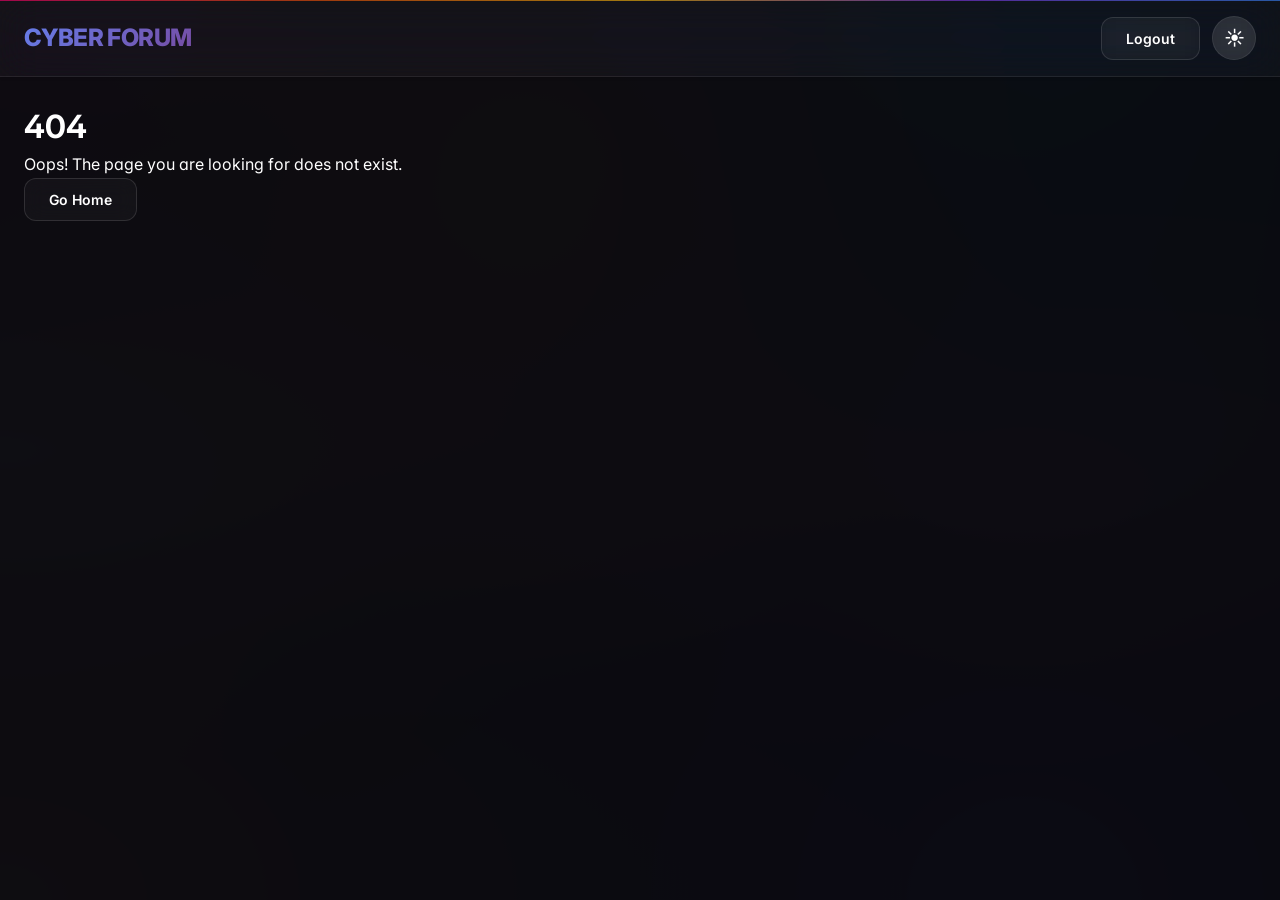
==== static/index2.html @ 012f350a "fix msg and typing update for same user on different connections" ====
<!DOCTYPE html>
<html>

<head>
  <meta charset="UTF-8" />
  <title>Forum</title>
  <link rel="stylesheet" href="/static/styles.css" />
</head>

<body>
  <div id="notification-popup">
    <div id="notification-content">
      <strong id="notification-title"></strong>
      <p id="notification-message"></p>
    </div>
    <button id="notification-close">&times;</button>
  </div>

  <div id="chat-popup">
    <div id="chat-popup-header">
      <h4 id="chat-popup-title">Select a user to chat</h4>
      <button id="chat-popup-close">&times;</button>
    </div>
    <div id="chat-history"></div>
    <div id="chat-input-container">
      <input type="text" id="chat-input" placeholder="Type your message..." />
    </div>
  </div>

  <div id="post-modal" class="modal-overlay hidden">
    <div class="modal-content">
      <button id="modal-close-btn" class="modal-close-btn">&times;</button>
      <div class="post-item-full">
        <div class="post-header">
          <span id="modal-post-author" class="nickname"></span>
          <span id="modal-post-timestamp" class="timestamp"></span>
        </div>
        <h2 id="modal-post-title"></h2>
        <div id="modal-post-content" class="post-content-full"></div>
      </div>
      <div class="comments-section">
        <h4>Comments</h4>
        <div id="modal-comments-list"></div>
        <div class="comment-input-box">
          <textarea id="comment-text" placeholder="Write a comment..."></textarea>
          <button id="submit-comment">Comment</button>
        </div>
      </div>
    </div>
  </div>

  <header id="main-header">
    <div class="logo">
      <h4>CYBER FORUM</h4>
    </div>
    <nav class="main-nav">
      <button id="logout-btn">Logout</button>
      <button id="toggle-theme-btn" aria-label="Toggle theme">
        <span id="sun-icon">☀️</span>
        <span id="moon-icon">🌙</span>
      </button>
    </nav>
  </header>

  <main class="container">
    <div id="login-section" style="display: none;">
      <h2>Login</h2>
      <form id="login-form">
        <input type="text" placeholder="Email or Nickname" id="login-identifier" required />
        <input type="password" placeholder="Password" id="login-password" required />
        <button type="submit">Login</button>
      </form>
      <p>Don't have an account? <button id="show-register">Register</button></p>
    </div>
    <div id="register-section" style="display: none;">
      <h2>Register</h2>
      <form id="register-form">
        <input type="text" placeholder="Nickname" id="reg-nickname" required />
        <input type="email" placeholder="Email" id="reg-email" required />
        <input type="password" placeholder="Password" id="reg-password" required />
        <input type="number" placeholder="Age" id="reg-age" required />
        <select id="reg-gender">
          <option value="">Gender</option>
          <option>Male</option>
          <option>Female</option>
          <option>Other</option>
        </select>
        <input type="text" placeholder="First Name" id="reg-first" />
        <input type="text" placeholder="Last Name" id="reg-last" />
        <button type="submit">Register</button>
      </form>
      <p>Already have an account? <button id="show-login">Back to Login</button></p>
    </div>
    <!-- index2.html -->
    <!-- <div id="error-container" class="hidden">
      <div class="error-box">
        <h1 id="error-code"></h1>
        <h2 id="error-title"></h2>
        <p id="error-message"></p>
        <button onclick="hideError()" class="btn">Close</button>
      </div>
    </div> -->

    <div id="forum-view">
      <div class="main-column-header">
        <h2>Welcome to 01Forum!</h2>
      </div>

      <div id="chat-section">

        <div id="category-filter">
          <h4>CATEGORIES</h4>
        </div>
        <div id="main-column">
          <div id="post-container">
            <h4>POSTS</h4>
            <button id="create-post-btn">+ Create Post</button>
            <div id="post-form" style="display: none;">
              <input type="text" id="post-title" placeholder="Title" />
              <textarea id="post-content" placeholder="Write your post..." rows="4"></textarea>
              + <div id="post-categories-container">
                + <label>Select Categories:</label>
                + <select id="post-categories-select" multiple></select>
                + </div>
              <button id="submit-post">Post</button>
            </div>
            <div id="post-feed"></div>
            <button id="load-more-btn" onclick="loadPostFeed()">Load More</button>
          </div>
        </div>

        <div id="user-column">
          <h4>ALL USERS</h4>
          <ul id="all-users">
          </ul>
        </div>
      </div>
    </div>
  </main>

  <script src="/static/app.js"></script>
</body>

</html>
---- static/styles.css ----
/* Ultra-Modern Forum Styles - Next Generation Design */
@import url('https://fonts.googleapis.com/css2?family=Inter:wght@300;400;500;600;700;800;900&display=swap');

:root {
  /* Advanced Color System */
  --primary-50: #eff6ff;
  --primary-100: #dbeafe;
  --primary-200: #bfdbfe;
  --primary-300: #93c5fd;
  --primary-400: #60a5fa;
  --primary-500: #3b82f6;
  --primary-600: #2563eb;
  --primary-700: #1d4ed8;
  --primary-800: #1e40af;
  --primary-900: #1e3a8a;

  --accent-50: #f0fdf4;
  --accent-100: #dcfce7;
  --accent-200: #bbf7d0;
  --accent-300: #86efac;
  --accent-400: #4ade80;
  --accent-500: #22c55e;
  --accent-600: #16a34a;
  --accent-700: #15803d;
  --accent-800: #166534;
  --accent-900: #14532d;

  --secondary-50: #faf5ff;
  --secondary-100: #f3e8ff;
  --secondary-200: #e9d5ff;
  --secondary-300: #d8b4fe;
  --secondary-400: #c084fc;
  --secondary-500: #a855f7;
  --secondary-600: #9333ea;
  --secondary-700: #7c3aed;
  --secondary-800: #6b21a8;
  --secondary-900: #581c87;

  /* Dynamic Theme Colors */
  --bg-primary: #0a0a0f;
  --bg-secondary: #0f0f1a;
  --bg-tertiary: #1a1a2e;
  --bg-quaternary: #16213e;
  --bg-glass: rgba(255, 255, 255, 0.03);
  --bg-glass-hover: rgba(255, 255, 255, 0.08);
  --bg-glass-strong: rgba(255, 255, 255, 0.1);

  --text-primary: #ffffff;
  --text-secondary: #e2e8f0;
  --text-tertiary: #cbd5e1;
  --text-muted: #64748b;
  --text-disabled: #475569;

  --border-primary: rgba(255, 255, 255, 0.08);
  --border-secondary: rgba(255, 255, 255, 0.12);
  --border-accent: rgba(59, 130, 246, 0.3);
  --border-success: rgba(34, 197, 94, 0.3);
  --border-warning: rgba(245, 158, 11, 0.3);
  --border-error: rgba(239, 68, 68, 0.3);

  /* Advanced Gradients */
  --gradient-primary: linear-gradient(135deg, #667eea 0%, #764ba2 100%);
  --gradient-secondary: linear-gradient(135deg, #f093fb 0%, #f5576c 100%);
  --gradient-accent: linear-gradient(135deg, #4facfe 0%, #00f2fe 100%);
  --gradient-rainbow: linear-gradient(90deg, #ff006e, #fb5607, #ffbe0b, #8338ec, #3a86ff);
  --gradient-mesh: radial-gradient(at 40% 20%, hsla(28, 100%, 74%, 1) 0px, transparent 50%),
    radial-gradient(at 80% 0%, hsla(189, 100%, 56%, 1) 0px, transparent 50%),
    radial-gradient(at 0% 50%, hsla(355, 100%, 93%, 1) 0px, transparent 50%),
    radial-gradient(at 80% 50%, hsla(340, 100%, 76%, 1) 0px, transparent 50%),
    radial-gradient(at 0% 100%, hsla(22, 100%, 77%, 1) 0px, transparent 50%),
    radial-gradient(at 80% 100%, hsla(242, 100%, 70%, 1) 0px, transparent 50%),
    radial-gradient(at 0% 0%, hsla(343, 100%, 76%, 1) 0px, transparent 50%);

  /* Shadows & Glows */
  --shadow-xs: 0 1px 2px 0 rgba(0, 0, 0, 0.05);
  --shadow-sm: 0 1px 3px 0 rgba(0, 0, 0, 0.1), 0 1px 2px 0 rgba(0, 0, 0, 0.06);
  --shadow-md: 0 4px 6px -1px rgba(0, 0, 0, 0.1), 0 2px 4px -1px rgba(0, 0, 0, 0.06);
  --shadow-lg: 0 10px 15px -3px rgba(0, 0, 0, 0.1), 0 4px 6px -2px rgba(0, 0, 0, 0.05);
  --shadow-xl: 0 20px 25px -5px rgba(0, 0, 0, 0.1), 0 10px 10px -5px rgba(0, 0, 0, 0.04);
  --shadow-2xl: 0 25px 50px -12px rgba(0, 0, 0, 0.25);
  --shadow-inner: inset 0 2px 4px 0 rgba(0, 0, 0, 0.06);
  --glow-primary: 0 0 20px rgba(59, 130, 246, 0.3);
  --glow-secondary: 0 0 20px rgba(168, 85, 247, 0.3);
  --glow-accent: 0 0 20px rgba(34, 197, 94, 0.3);

  /* Advanced Spacing System */
  --space-px: 1px;
  --space-0: 0px;
  --space-0-5: 0.125rem;
  --space-1: 0.25rem;
  --space-1-5: 0.375rem;
  --space-2: 0.5rem;
  --space-2-5: 0.625rem;
  --space-3: 0.75rem;
  --space-3-5: 0.875rem;
  --space-4: 1rem;
  --space-5: 1.25rem;
  --space-6: 1.5rem;
  --space-7: 1.75rem;
  --space-8: 2rem;
  --space-9: 2.25rem;
  --space-10: 2.5rem;
  --space-11: 2.75rem;
  --space-12: 3rem;
  --space-14: 3.5rem;
  --space-16: 4rem;
  --space-20: 5rem;
  --space-24: 6rem;
  --space-28: 7rem;
  --space-32: 8rem;

  /* Typography Scale */
  --text-xs: 0.75rem;
  --text-sm: 0.875rem;
  --text-base: 1rem;
  --text-lg: 1.125rem;
  --text-xl: 1.25rem;
  --text-2xl: 1.5rem;
  --text-3xl: 1.875rem;
  --text-4xl: 2.25rem;
  --text-5xl: 3rem;
  --text-6xl: 3.75rem;
  --text-7xl: 4.5rem;
  --text-8xl: 6rem;
  --text-9xl: 8rem;

  /* Border Radius */
  --radius-none: 0px;
  --radius-sm: 0.125rem;
  --radius-base: 0.25rem;
  --radius-md: 0.375rem;
  --radius-lg: 0.5rem;
  --radius-xl: 0.75rem;
  --radius-2xl: 1rem;
  --radius-3xl: 1.5rem;
  --radius-full: 9999px;

  /* Animation Easings */
  --ease-linear: linear;
  --ease-in: cubic-bezier(0.4, 0, 1, 1);
  --ease-out: cubic-bezier(0, 0, 0.2, 1);
  --ease-in-out: cubic-bezier(0.4, 0, 0.2, 1);
  --ease-elastic: cubic-bezier(0.68, -0.55, 0.265, 1.55);
  --ease-bounce: cubic-bezier(0.175, 0.885, 0.32, 1.275);
  --ease-smooth: cubic-bezier(0.25, 0.46, 0.45, 0.94);

  /* Animation Durations */
  --duration-75: 75ms;
  --duration-100: 100ms;
  --duration-150: 150ms;
  --duration-200: 200ms;
  --duration-300: 300ms;
  --duration-500: 500ms;
  --duration-700: 700ms;
  --duration-1000: 1000ms;
}

/* Light Mode Variables */
body.light-mode {
  --bg-primary: #ffffff;
  --bg-secondary: #f8fafc;
  --bg-tertiary: #f1f5f9;
  --bg-quaternary: #e2e8f0;
  --bg-glass: rgba(255, 255, 255, 0.7);
  --bg-glass-hover: rgba(255, 255, 255, 0.9);
  --bg-glass-strong: rgba(255, 255, 255, 0.95);

  --text-primary: #0f172a;
  --text-secondary: #1e293b;
  --text-tertiary: #334155;
  --text-muted: #64748b;
  --text-disabled: #94a3b8;

  --border-primary: rgba(0, 0, 0, 0.08);
  --border-secondary: rgba(0, 0, 0, 0.12);
}

/* Advanced Reset & Base Styles */
*,
*::before,
*::after {
  box-sizing: border-box;
  margin: 0;
  padding: 0;
}

html {
  scroll-behavior: smooth;
  text-size-adjust: 100%;
  -webkit-font-smoothing: antialiased;
  -moz-osx-font-smoothing: grayscale;
}

body {
  font-family: 'Inter', system-ui, -apple-system, BlinkMacSystemFont, 'Segoe UI', Roboto, 'Helvetica Neue', Arial, sans-serif;
  font-feature-settings: 'cv02', 'cv03', 'cv04', 'cv11';
  background: var(--bg-primary);
  color: var(--text-primary);
  line-height: 1.6;
  overflow-x: hidden;
  min-height: 100vh;
  transition: all var(--duration-300) var(--ease-smooth);
  position: relative;
}

/* Animated Background */
body::before {
  content: '';
  position: fixed;
  top: 0;
  left: 0;
  width: 100%;
  height: 100%;
  background: var(--gradient-mesh);
  opacity: 0.02;
  z-index: -2;
  animation: meshMove 20s ease-in-out infinite;
}

@keyframes meshMove {

  0%,
  100% {
    transform: translate(0, 0) rotate(0deg);
  }

  33% {
    transform: translate(30px, -30px) rotate(120deg);
  }

  66% {
    transform: translate(-20px, 20px) rotate(240deg);
  }
}

/* Advanced Scrollbars */
::-webkit-scrollbar {
  width: 8px;
  height: 8px;
}

::-webkit-scrollbar-track {
  background: var(--bg-secondary);
  border-radius: var(--radius-full);
}

::-webkit-scrollbar-thumb {
  background: linear-gradient(45deg, var(--primary-500), var(--secondary-500));
  border-radius: var(--radius-full);
  border: 2px solid var(--bg-secondary);
  transition: all var(--duration-200) var(--ease-smooth);
}

::-webkit-scrollbar-thumb:hover {
  background: linear-gradient(45deg, var(--primary-400), var(--secondary-400));
  box-shadow: var(--glow-primary);
}

::-webkit-scrollbar-corner {
  background: var(--bg-secondary);
}

/* Header with Advanced Styling */
#main-header {
  position: sticky;
  top: 0;
  z-index: 1000;
  background: var(--bg-glass);
  backdrop-filter: blur(20px) saturate(180%);
  border-bottom: 1px solid var(--border-primary);
  padding: var(--space-4) var(--space-6);
  display: flex;
  justify-content: space-between;
  align-items: center;
  transition: all var(--duration-300) var(--ease-smooth);
  box-shadow: var(--shadow-sm);
}

#main-header::before {
  content: '';
  position: absolute;
  top: 0;
  left: 0;
  right: 0;
  height: 1px;
  background: var(--gradient-rainbow);
  opacity: 0.6;
}

.logo h4 {
  background: var(--gradient-primary);
  -webkit-background-clip: text;
  -webkit-text-fill-color: transparent;
  background-clip: text;
  font-size: var(--text-2xl);
  font-weight: 800;
  letter-spacing: -0.025em;
  position: relative;
  transition: all var(--duration-300) var(--ease-elastic);
}

.logo h4:hover {
  transform: scale(1.05);
  filter: drop-shadow(var(--glow-primary));
}

.main-nav {
  display: flex;
  gap: var(--space-3);
  align-items: center;
}

/* Next-Gen Button System */
button {
  position: relative;
  background: var(--bg-glass);
  color: var(--text-primary);
  border: 1px solid var(--border-secondary);
  padding: var(--space-3) var(--space-6);
  border-radius: var(--radius-xl);
  cursor: pointer;
  font-size: var(--text-sm);
  font-weight: 600;
  font-family: inherit;
  transition: all var(--duration-200) var(--ease-smooth);
  overflow: hidden;
  backdrop-filter: blur(10px);
  white-space: nowrap;
}

button::before {
  content: '';
  position: absolute;
  top: 0;
  left: -100%;
  width: 100%;
  height: 100%;
  background: linear-gradient(90deg, transparent, rgba(255, 255, 255, 0.1), transparent);
  transition: left var(--duration-700) var(--ease-smooth);
}

button:hover::before {
  left: 100%;
}

button:hover {
  transform: translateY(-2px);
  box-shadow: var(--shadow-lg), var(--glow-primary);
  border-color: var(--border-accent);
}

button:active {
  transform: translateY(0);
  transition-duration: var(--duration-75);
}

/* Primary Button Variant */
button.btn-primary {
  background: var(--gradient-primary);
  color: white;
  border: none;
  box-shadow: var(--shadow-md);
}

button.btn-primary:hover {
  box-shadow: var(--shadow-xl), var(--glow-primary);
  filter: brightness(1.1);
}

/* Secondary Button Variant */
button.btn-secondary {
  background: var(--gradient-secondary);
  color: white;
  border: none;
}

button.btn-secondary:hover {
  box-shadow: var(--shadow-xl), var(--glow-secondary);
}

/* Theme Toggle Button */
#toggle-theme-btn {
  background: var(--bg-glass-strong);
  border: 1px solid var(--border-primary);
  border-radius: var(--radius-full);
  width: 44px;
  height: 44px;
  display: flex;
  align-items: center;
  justify-content: center;
  padding: 0;
  font-size: var(--text-xl);
}

/* Hide the moon icon by default (in dark mode) */
#toggle-theme-btn #moon-icon {
  display: none;
}

/* Hide the sun icon when light-mode class is active */
body.light-mode #toggle-theme-btn #sun-icon {
  display: none;
}

/* Show the moon icon when light-mode class is active */
body.light-mode #toggle-theme-btn #moon-icon {
  display: inline;
}

/* Container with Enhanced Layout */
.container {
  max-width: 1400px;
  margin: 0 auto;
  padding: var(--space-6);
  position: relative;
}

/* Login/Register with Glassmorphism */
#login-section,
#register-section {
  max-width: 420px;
  margin: var(--space-16) auto;
  background: var(--bg-glass);
  backdrop-filter: blur(20px) saturate(180%);
  padding: var(--space-10);
  border-radius: var(--radius-3xl);
  border: 1px solid var(--border-secondary);
  box-shadow: var(--shadow-2xl);
  position: relative;
  overflow: hidden;
}

#login-section::before,
#register-section::before {
  content: '';
  position: absolute;
  top: 0;
  left: 0;
  right: 0;
  height: 2px;
  background: var(--gradient-rainbow);
  opacity: 0.8;
}

#login-section h2,
#register-section h2 {
  text-align: center;
  margin-bottom: var(--space-8);
  background: var(--gradient-primary);
  -webkit-background-clip: text;
  -webkit-text-fill-color: transparent;
  background-clip: text;
  font-size: var(--text-3xl);
  font-weight: 800;
  letter-spacing: -0.02em;
}

#show-register {
  margin-top: 5px;
  margin-right: 20px;
}

/* Advanced Form Styling */
form {
  display: flex;
  flex-direction: column;
  gap: var(--space-4);
}

input,
textarea,
select {
  background: var(--bg-glass);
  backdrop-filter: blur(10px);
  border: 1px solid var(--border-primary);
  color: var(--text-primary);
  padding: var(--space-4);
  border-radius: var(--radius-lg);
  font-size: var(--text-base);
  font-family: inherit;
  transition: all var(--duration-200) var(--ease-smooth);
  position: relative;
}

input:focus,
textarea:focus,
select:focus {
  outline: none;
  border-color: var(--primary-400);
  box-shadow: 0 0 0 4px rgba(59, 130, 246, 0.1);
  background: var(--bg-glass-hover);
  transform: translateY(-1px);
}

input::placeholder,
textarea::placeholder {
  color: var(--text-muted);
  transition: all var(--duration-200) var(--ease-smooth);
}

input:focus::placeholder,
textarea:focus::placeholder {
  transform: translateY(-2px);
  opacity: 0.7;
}

/* Forum Layout with CSS Grid */
#forum-view {
  min-height: calc(100vh - 100px);
  animation: slideInUp var(--duration-700) var(--ease-smooth);
}

@keyframes slideInUp {
  from {
    opacity: 0;
    transform: translateY(30px);
  }

  to {
    opacity: 1;
    transform: translateY(0);
  }
}

.main-column-header {
  text-align: center;
  margin-bottom: var(--space-10);
  padding: var(--space-10);
  background: var(--bg-glass);
  backdrop-filter: blur(20px) saturate(180%);
  border-radius: var(--radius-3xl);
  border: 1px solid var(--border-secondary);
  position: relative;
  overflow: hidden;
}

.main-column-header::before {
  content: '';
  position: absolute;
  top: 0;
  left: 0;
  right: 0;
  height: 100%;
  background: var(--gradient-mesh);
  opacity: 0.03;
  z-index: -1;
}

.main-column-header h2 {
  background: var(--gradient-primary);
  -webkit-background-clip: text;
  -webkit-text-fill-color: transparent;
  background-clip: text;
  font-size: var(--text-5xl);
  font-weight: 900;
  letter-spacing: -0.025em;
  margin-bottom: var(--space-3);
}

#chat-section {
  display: grid;
  grid-template-columns: 280px 1fr 320px;
  gap: var(--space-8);
  align-items: start;
  position: relative;
}

/* Enhanced Sidebar Styling */
#category-filter,
#user-column {
  background: var(--bg-glass);
  backdrop-filter: blur(20px) saturate(180%);
  border-radius: var(--radius-2xl);
  padding: var(--space-6);
  border: 1px solid var(--border-primary);
  position: sticky;
  top: 120px;
  max-height: calc(100vh - 140px);
  overflow-y: auto;
  transition: all var(--duration-300) var(--ease-smooth);
}

#category-filter:hover,
#user-column:hover {
  box-shadow: var(--shadow-lg);
  border-color: var(--border-secondary);
}

#category-filter h4,
#user-column h4 {
  margin-bottom: var(--space-5);
  color: var(--text-primary);
  font-size: var(--text-sm);
  font-weight: 700;
  text-transform: uppercase;
  letter-spacing: 0.1em;
  position: relative;
  padding-bottom: var(--space-3);
}

#category-filter h4::after,
#user-column h4::after {
  content: '';
  position: absolute;
  bottom: 0;
  left: 0;
  width: 30px;
  height: 2px;
  background: var(--gradient-primary);
  border-radius: var(--radius-full);
}

/* Category Buttons with Morphism */
.category-btn {
  width: 100%;
  background: var(--bg-glass);
  backdrop-filter: blur(10px);
  color: var(--text-secondary);
  border: 1px solid var(--border-primary);
  padding: var(--space-3) var(--space-4);
  margin-bottom: var(--space-2);
  border-radius: var(--radius-lg);
  text-align: left;
  font-size: var(--text-sm);
  font-weight: 500;
  position: relative;
  overflow: hidden;
}

.category-btn::before {
  content: '';
  position: absolute;
  top: 0;
  left: -100%;
  width: 100%;
  height: 100%;
  background: var(--gradient-primary);
  transition: left var(--duration-300) var(--ease-smooth);
  z-index: -1;
  opacity: 0.1;
}

.category-btn:hover::before {
  left: 0;
}

.category-btn:hover {
  color: var(--text-primary);
  border-color: var(--border-accent);
  transform: translateX(4px);
  box-shadow: var(--shadow-md);
}

.category-btn.active {
  background: var(--gradient-primary);
  color: white;
  border-color: transparent;
  box-shadow: var(--shadow-lg), var(--glow-primary);
  font-weight: 600;
}

/* Main Content Area */
#main-column {
  background: var(--bg-glass);
  backdrop-filter: blur(20px) saturate(180%);
  border-radius: var(--radius-2xl);
  border: 1px solid var(--border-primary);
  overflow: hidden;
  transition: all var(--duration-300) var(--ease-smooth);
  position: relative;
}

#main-column::before {
  content: '';
  position: absolute;
  top: 0;
  left: 0;
  right: 0;
  height: 100%;
  background: var(--gradient-mesh);
  opacity: 0.02;
  z-index: -1;
}

#post-container {
  padding: var(--space-8);
}

#post-container h4 {
  margin-bottom: var(--space-6);
  color: var(--text-primary);
  font-size: var(--text-xl);
  font-weight: 700;
  display: flex;
  justify-content: space-between;
  align-items: center;
  position: relative;
  padding-bottom: var(--space-4);
}

#post-container h4::after {
  content: '';
  position: absolute;
  bottom: 0;
  left: 0;
  right: 0;
  height: 1px;
  background: linear-gradient(90deg, var(--primary-400), transparent);
}

#create-post-btn {
  background: var(--gradient-accent);
  color: white;
  padding: var(--space-3) var(--space-8);
  border-radius: var(--radius-full);
  font-weight: 700;
  border: none;
  box-shadow: var(--shadow-lg);
  position: relative;
  overflow: hidden;
}

#create-post-btn::before {
  content: '✨';
  position: absolute;
  left: var(--space-3);
  opacity: 0;
  transition: all var(--duration-200) var(--ease-smooth);
}

#create-post-btn:hover::before {
  opacity: 1;
  transform: translateX(-2px);
}

#create-post-btn:hover {
  box-shadow: var(--shadow-xl), var(--glow-accent);
  transform: translateY(-3px);
}

/* Post Form with Advanced Styling */
#post-form {
  background: var(--bg-glass-strong);
  backdrop-filter: blur(15px);
  padding: var(--space-8);
  border-radius: var(--radius-2xl);
  border: 1px solid var(--border-secondary);
  margin-bottom: var(--space-8);
  position: relative;
  overflow: hidden;
  animation: slideInDown var(--duration-500) var(--ease-elastic);
}

@keyframes slideInDown {
  from {
    opacity: 0;
    transform: translateY(-20px);
  }

  to {
    opacity: 1;
    transform: translateY(0);
  }
}

#post-form::before {
  content: '';
  position: absolute;
  top: 0;
  left: 0;
  right: 0;
  height: 2px;
  background: var(--gradient-accent);
  opacity: 0.8;
}

/* Post Feed with Card Design */
#post-feed {
  display: flex;
  flex-direction: column;
  gap: var(--space-6);
}

.post-item {
  background: var(--bg-glass);
  backdrop-filter: blur(15px);
  padding: var(--space-8);
  border-radius: var(--radius-2xl);
  border: 1px solid var(--border-primary);
  cursor: pointer;
  transition: all var(--duration-300) var(--ease-smooth);
  position: relative;
  overflow: hidden;
  animation: fadeInUp var(--duration-500) var(--ease-smooth);
  animation-fill-mode: both;
}

.post-item:nth-child(1) {
  animation-delay: 0ms;
}

.post-item:nth-child(2) {
  animation-delay: 100ms;
}

.post-item:nth-child(3) {
  animation-delay: 200ms;
}

.post-item:nth-child(4) {
  animation-delay: 300ms;
}

.post-item:nth-child(5) {
  animation-delay: 400ms;
}

@keyframes fadeInUp {
  from {
    opacity: 0;
    transform: translateY(20px);
  }

  to {
    opacity: 1;
    transform: translateY(0);
  }
}

.post-item::before {
  content: '';
  position: absolute;
  top: 0;
  left: 0;
  right: 0;
  bottom: 0;
  background: var(--gradient-primary);
  opacity: 0;
  transition: opacity var(--duration-300) var(--ease-smooth);
  border-radius: inherit;
  z-index: -1;
}

.post-item:hover::before {
  opacity: 0.05;
}

.post-item:hover {
  transform: translateY(-8px) scale(1.02);
  box-shadow: var(--shadow-2xl), var(--glow-primary);
  border-color: var(--border-accent);
}

.post-item strong {
  color: var(--text-primary);
  font-size: var(--text-xl);
  font-weight: 700;
  display: block;
  margin-bottom: var(--space-3);
  line-height: 1.3;
}

.post-item small {
  color: var(--text-muted);
  font-size: var(--text-sm);
  font-weight: 500;
}

/* Load More Button Enhancement */
#load-more-btn {
  width: 100%;
  margin-top: var(--space-8);
  background: var(--bg-glass-strong);
  backdrop-filter: blur(15px) saturate(180%);
  border: 1px solid var(--border-secondary);
  color: var(--text-primary);
  padding: var(--space-4) var(--space-8);
  border-radius: var(--radius-xl);
  font-weight: 600;
  font-size: var(--text-base);
  cursor: pointer;
  transition: all var(--duration-300) var(--ease-smooth);
  position: relative;
  overflow: hidden;
}

#load-more-btn::before {
  content: '';
  position: absolute;
  top: 0;
  left: -100%;
  width: 100%;
  height: 100%;
  background: linear-gradient(90deg, transparent, rgba(255, 255, 255, 0.1), transparent);
  transition: left var(--duration-700) var(--ease-smooth);
}

#load-more-btn:hover::before {
  left: 100%;
}

#load-more-btn:hover {
  transform: translateY(-2px);
  box-shadow: var(--shadow-xl), var(--glow-primary);
  border-color: var(--border-accent);
  background: var(--gradient-primary);
  color: white;
}

#load-more-btn:active {
  transform: translateY(0);
  transition-duration: var(--duration-75);
}

/* Chat Popup with Advanced Glassmorphism */
#chat-popup {
  position: fixed;
  bottom: 20px;
  right: 20px;
  width: 380px;
  height: 600px;
  background: var(--bg-glass);
  backdrop-filter: blur(25px) saturate(200%);
  border-radius: var(--radius-3xl);
  border: 1px solid var(--border-secondary);
  box-shadow: var(--shadow-2xl), var(--glow-primary);
  z-index: 2000;
  transform: translateY(100%) scale(0.8);
  opacity: 0;
  transition: all var(--duration-500) var(--ease-elastic);
  overflow: hidden;
  display: flex;
  flex-direction: column;
}

#chat-popup.visible {
  transform: translateY(0) scale(1);
  opacity: 1;
}

#chat-popup::before {
  content: '';
  position: absolute;
  top: 0;
  left: 0;
  right: 0;
  height: 3px;
  background: var(--gradient-rainbow);
  opacity: 0.8;
  z-index: 1;
}

#chat-popup-header {
  background: var(--bg-glass-strong);
  backdrop-filter: blur(20px);
  padding: var(--space-5);
  border-bottom: 1px solid var(--border-primary);
  display: flex;
  justify-content: space-between;
  align-items: center;
  position: relative;
}

#chat-popup-title {
  color: var(--text-primary);
  font-size: var(--text-lg);
  font-weight: 700;
  margin: 0;
  background: var(--gradient-primary);
  -webkit-background-clip: text;
  -webkit-text-fill-color: transparent;
  background-clip: text;
}

#chat-popup-close {
  background: var(--bg-glass);
  border: 1px solid var(--border-primary);
  color: var(--text-secondary);
  width: 32px;
  height: 32px;
  border-radius: var(--radius-full);
  display: flex;
  align-items: center;
  justify-content: center;
  cursor: pointer;
  font-size: var(--text-xl);
  font-weight: bold;
  padding: 0;
  transition: all var(--duration-200) var(--ease-smooth);
}

#chat-popup-close:hover {
  background: var(--gradient-secondary);
  color: white;
  transform: rotate(90deg);
  box-shadow: var(--glow-secondary);
}

/* Chat History with Advanced Scrolling */
#chat-history {
  flex: 1;
  padding: var(--space-4);
  overflow-y: auto;
  display: flex;
  flex-direction: column;
  gap: var(--space-3);
  scroll-behavior: smooth;
}

#chat-history::-webkit-scrollbar {
  width: 6px;
}

#chat-history::-webkit-scrollbar-track {
  background: transparent;
}

#chat-history::-webkit-scrollbar-thumb {
  background: var(--gradient-primary);
  border-radius: var(--radius-full);
  border: none;
}

/* Message Items with Bubble Design */
.message-item {
  max-width: 80%;
  word-wrap: break-word;
  animation: messageSlideIn var(--duration-300) var(--ease-smooth);
  position: relative;
}

@keyframes messageSlideIn {
  from {
    opacity: 0;
    transform: translateY(10px);
  }

  to {
    opacity: 1;
    transform: translateY(0);
  }
}

.message-item.self {
  align-self: flex-end;
  margin-left: auto;
}

.message-item.other {
  align-self: flex-start;
  margin-right: auto;
}

.message-author {
  font-size: var(--text-xs);
  font-weight: 600;
  color: var(--text-muted);
  margin-bottom: var(--space-1);
  text-transform: uppercase;
  letter-spacing: 0.05em;
}

.message-content {
  background: var(--bg-glass-strong);
  backdrop-filter: blur(10px);
  padding: var(--space-3) var(--space-4);
  border-radius: var(--radius-xl);
  color: var(--text-primary);
  font-size: var(--text-sm);
  line-height: 1.5;
  border: 1px solid var(--border-primary);
  position: relative;
  overflow: hidden;
}

.message-item.self .message-content {
  background: var(--gradient-primary);
  color: white;
  border: none;
  box-shadow: var(--shadow-md);
}

.message-item.other .message-content {
  background: var(--bg-glass);
  border-left: 3px solid var(--primary-400);
}

.message-content::before {
  content: '';
  position: absolute;
  top: 0;
  left: 0;
  right: 0;
  bottom: 0;
  background: var(--gradient-mesh);
  opacity: 0.03;
  z-index: -1;
}

.message-time {
  font-size: var(--text-xs);
  color: var(--text-muted);
  margin-top: var(--space-1);
  text-align: right;
}

.message-item.other .message-time {
  text-align: left;
}

/* Chat Input Container */
#chat-input-container {
  padding: var(--space-4);
  border-top: 1px solid var(--border-primary);
  background: var(--bg-glass-strong);
  backdrop-filter: blur(15px);
}

#chat-input {
  width: 100%;
  background: var(--bg-glass);
  backdrop-filter: blur(10px);
  border: 1px solid var(--border-primary);
  color: var(--text-primary);
  padding: var(--space-3) var(--space-4);
  border-radius: var(--radius-xl);
  font-size: var(--text-sm);
  font-family: inherit;
  transition: all var(--duration-200) var(--ease-smooth);
  resize: none;
}

#chat-input:focus {
  outline: none;
  border-color: var(--primary-400);
  box-shadow: 0 0 0 3px rgba(59, 130, 246, 0.1);
  background: var(--bg-glass-hover);
  transform: translateY(-1px);
}

#chat-input::placeholder {
  color: var(--text-muted);
  transition: all var(--duration-200) var(--ease-smooth);
}

#chat-input:focus::placeholder {
  transform: translateY(-2px);
  opacity: 0.7;
}

/* User List Enhancements */
.user-item {
  background: var(--bg-glass);
  backdrop-filter: blur(10px);
  border: 1px solid var(--border-primary);
  border-radius: var(--radius-lg);
  padding: var(--space-4);
  margin-bottom: var(--space-3);
  cursor: pointer;
  transition: all var(--duration-300) var(--ease-smooth);
  position: relative;
  overflow: hidden;
  display: flex;
  align-items: center;
  gap: var(--space-3);
}

.user-item::before {
  content: '';
  position: absolute;
  top: 0;
  left: -100%;
  width: 100%;
  height: 100%;
  background: var(--gradient-primary);
  opacity: 0;
  transition: all var(--duration-300) var(--ease-smooth);
  z-index: -1;
}

.user-item:hover::before {
  left: 0;
  opacity: 0.1;
}

.user-item:hover {
  transform: translateX(8px) scale(1.02);
  box-shadow: var(--shadow-lg), var(--glow-primary);
  border-color: var(--border-accent);
}

.user-item.active {
  background: var(--gradient-primary);
  color: white;
  border-color: transparent;
  box-shadow: var(--shadow-lg), var(--glow-primary);
  transform: translateX(4px);
}

.user-item.active .nickname {
  color: white;
  font-weight: 700;
}

.user-item.active .message-preview {
  color: rgba(255, 255, 255, 0.8);
}

.user-item .status {
  font-size: var(--text-lg);
  filter: drop-shadow(var(--shadow-sm));
}

.user-item .nickname {
  font-size: var(--text-base);
  font-weight: 600;
  color: var(--text-primary);
  transition: all var(--duration-200) var(--ease-smooth);
}

.user-item .message-preview {
  font-size: var(--text-xs);
  color: var(--text-muted);
  margin-top: var(--space-1);
  line-height: 1.3;
  transition: all var(--duration-200) var(--ease-smooth);
}

/* Unread Message Indicator */
.user-item.has-unread {
  border-left: 4px solid var(--accent-400);
  background: linear-gradient(90deg, rgba(34, 197, 94, 0.1), var(--bg-glass));
  animation: pulseUnread 2s ease-in-out infinite;
}

@keyframes pulseUnread {

  0%,
  100% {
    box-shadow: var(--shadow-md);
  }

  50% {
    box-shadow: var(--shadow-lg), 0 0 20px rgba(34, 197, 94, 0.2);
  }
}

.user-item.has-unread::after {
  content: '';
  position: absolute;
  top: var(--space-2);
  right: var(--space-2);
  width: 8px;
  height: 8px;
  background: var(--accent-400);
  border-radius: var(--radius-full);
  box-shadow: var(--glow-accent);
}

/* Typing Indicator with Advanced Animation */
.typing-indicator {
  padding: var(--space-3);
  animation: fadeIn var(--duration-300) var(--ease-smooth);
  align-self: flex-start;
  margin-right: auto;
}

.typing-message {
  background: var(--bg-glass);
  backdrop-filter: blur(10px);
  padding: var(--space-3) var(--space-4);
  border-radius: var(--radius-xl);
  border: 1px solid var(--border-primary);
  border-left: 3px solid var(--secondary-400);
  display: flex;
  align-items: center;
  gap: var(--space-2);
  position: relative;
  overflow: hidden;
}

.typing-message::before {
  content: '';
  position: absolute;
  top: 0;
  left: 0;
  right: 0;
  bottom: 0;
  background: var(--gradient-secondary);
  opacity: 0.05;
  z-index: -1;
}

.typing-user {
  font-size: var(--text-sm);
  color: var(--text-secondary);
  font-weight: 600;
}

.typing-dots {
  display: flex;
  gap: 2px;
}

.typing-dots span {
  width: 4px;
  height: 4px;
  background: var(--secondary-400);
  border-radius: var(--radius-full);
  animation: typingBounce 1.4s ease-in-out infinite both;
}

.typing-dots span:nth-child(1) {
  animation-delay: -0.32s;
}

.typing-dots span:nth-child(2) {
  animation-delay: -0.16s;
}

.typing-dots span:nth-child(3) {
  animation-delay: 0s;
}

@keyframes typingBounce {

  0%,
  80%,
  100% {
    transform: scale(0.8);
    opacity: 0.5;
  }

  40% {
    transform: scale(1.2);
    opacity: 1;
  }
}

/* Notification Popup with Modern Design */
#notification-popup {
  position: fixed;
  top: 80px;
  right: 20px;
  width: 350px;
  background: var(--bg-glass);
  backdrop-filter: blur(25px) saturate(200%);
  border-radius: var(--radius-2xl);
  border: 1px solid var(--border-secondary);
  box-shadow: var(--shadow-2xl), var(--glow-accent);
  z-index: 3000;
  transform: translateX(100%) scale(0.8);
  opacity: 0;
  transition: all var(--duration-500) var(--ease-elastic);
  overflow: hidden;
  cursor: pointer;
}

#notification-popup.visible {
  transform: translateX(0) scale(1);
  opacity: 1;
}

#notification-popup::before {
  content: '';
  position: absolute;
  top: 0;
  left: 0;
  right: 0;
  height: 3px;
  background: var(--gradient-accent);
  opacity: 0.9;
}

#notification-content {
  padding: var(--space-6);
  position: relative;
}

#notification-content::before {
  content: '';
  position: absolute;
  top: 0;
  left: 0;
  right: 0;
  bottom: 0;
  background: var(--gradient-mesh);
  opacity: 0.03;
  z-index: -1;
}

#notification-title {
  color: var(--text-primary);
  font-size: var(--text-lg);
  font-weight: 700;
  margin-bottom: var(--space-2);
  background: var(--gradient-accent);
  -webkit-background-clip: text;
  -webkit-text-fill-color: transparent;
  background-clip: text;
}

#notification-message {
  color: var(--text-secondary);
  font-size: var(--text-sm);
  line-height: 1.5;
  margin: 0;
}

#notification-close {
  position: absolute;
  top: var(--space-3);
  right: var(--space-3);
  background: var(--bg-glass);
  border: 1px solid var(--border-primary);
  color: var(--text-secondary);
  width: 28px;
  height: 28px;
  border-radius: var(--radius-full);
  display: flex;
  align-items: center;
  justify-content: center;
  cursor: pointer;
  font-size: var(--text-base);
  font-weight: bold;
  padding: 0;
  transition: all var(--duration-200) var(--ease-smooth);
}

#notification-close:hover {
  background: var(--gradient-secondary);
  color: white;
  transform: rotate(90deg);
  box-shadow: var(--glow-secondary);
}

/* Post Modal with Full-Screen Design */
.modal-overlay {
  position: fixed;
  top: 0;
  left: 0;
  width: 100vw;
  height: 100vh;
  background: rgba(0, 0, 0, 0.8);
  backdrop-filter: blur(10px);
  z-index: 4000;
  display: flex;
  align-items: center;
  justify-content: center;
  opacity: 1;
  transition: all var(--duration-300) var(--ease-smooth);
}

.modal-overlay.hidden {
  opacity: 0;
  pointer-events: none;
}

.modal-content {
  background: var(--bg-glass);
  backdrop-filter: blur(25px) saturate(200%);
  border-radius: var(--radius-3xl);
  border: 1px solid var(--border-secondary);
  box-shadow: var(--shadow-2xl), var(--glow-primary);
  width: 90%;
  max-width: 800px;
  max-height: 85vh;
  overflow-y: auto;
  position: relative;
  animation: modalSlideIn var(--duration-500) var(--ease-elastic);
}

@keyframes modalSlideIn {
  from {
    opacity: 0;
    transform: translateY(-50px) scale(0.9);
  }

  to {
    opacity: 1;
    transform: translateY(0) scale(1);
  }
}

.modal-content::before {
  content: '';
  position: absolute;
  top: 0;
  left: 0;
  right: 0;
  height: 100%;
  background: var(--gradient-mesh);
  opacity: 0.02;
  z-index: -1;
  border-radius: inherit;
}

.modal-close-btn {
  position: absolute;
  top: var(--space-4);
  right: var(--space-4);
  background: var(--bg-glass-strong);
  border: 1px solid var(--border-primary);
  color: var(--text-secondary);
  width: 40px;
  height: 40px;
  border-radius: var(--radius-full);
  display: flex;
  align-items: center;
  justify-content: center;
  cursor: pointer;
  font-size: var(--text-xl);
  font-weight: bold;
  padding: 0;
  transition: all var(--duration-200) var(--ease-smooth);
  z-index: 10;
}

.modal-close-btn:hover {
  background: var(--gradient-secondary);
  color: white;
  transform: rotate(90deg) scale(1.1);
  box-shadow: var(--glow-secondary);
}

.post-item-full {
  padding: var(--space-10);
  padding-top: var(--space-16);
}

.post-header {
  display: flex;
  justify-content: space-between;
  align-items: center;
  margin-bottom: var(--space-6);
  padding-bottom: var(--space-4);
  border-bottom: 1px solid var(--border-primary);
}

.nickname {
  background: var(--gradient-primary);
  -webkit-background-clip: text;
  -webkit-text-fill-color: transparent;
  background-clip: text;
  font-weight: 700;
  font-size: var(--text-lg);
}

.timestamp {
  color: var(--text-muted);
  font-size: var(--text-sm);
  font-weight: 500;
}

#modal-post-title {
  color: var(--text-primary);
  font-size: var(--text-4xl);
  font-weight: 800;
  margin-bottom: var(--space-6);
  line-height: 1.2;
}

.post-content-full {
  color: var(--text-secondary);
  font-size: var(--text-lg);
  line-height: 1.7;
  margin-bottom: var(--space-10);
  white-space: pre-wrap;
}

/* Comments Section */
.comments-section {
  border-top: 2px solid var(--border-primary);
  padding: var(--space-8);
  background: var(--bg-glass-strong);
  backdrop-filter: blur(15px);
}

.comments-section h4 {
  color: var(--text-primary);
  font-size: var(--text-2xl);
  font-weight: 700;
  margin-bottom: var(--space-6);
  background: var(--gradient-secondary);
  -webkit-background-clip: text;
  -webkit-text-fill-color: transparent;
  background-clip: text;
}

#modal-comments-list {
  margin-bottom: var(--space-8);
  display: flex;
  flex-direction: column;
  gap: var(--space-4);
}

.comment-item {
  background: var(--bg-glass);
  backdrop-filter: blur(10px);
  border: 1px solid var(--border-primary);
  border-radius: var(--radius-xl);
  padding: var(--space-6);
  transition: all var(--duration-200) var(--ease-smooth);
  position: relative;
  overflow: hidden;
}

.comment-item::before {
  content: '';
  position: absolute;
  top: 0;
  left: 0;
  right: 0;
  bottom: 0;
  background: var(--gradient-secondary);
  opacity: 0;
  transition: opacity var(--duration-200) var(--ease-smooth);
  z-index: -1;
}

.comment-item:hover::before {
  opacity: 0.05;
}

.comment-item:hover {
  transform: translateX(4px);
  box-shadow: var(--shadow-md);
  border-color: var(--border-secondary);
}

.comment-body {
  display: flex;
  flex-direction: column;
  gap: var(--space-2);
}

.comment-author {
  color: var(--text-primary);
  font-size: var(--text-sm);
  font-weight: 700;
  text-transform: uppercase;
  letter-spacing: 0.05em;
}

.comment-content {
  color: var(--text-secondary);
  font-size: var(--text-base);
  line-height: 1.6;
}

/* Comment Input Box */
.comment-input-box {
  background: var(--bg-glass);
  backdrop-filter: blur(15px);
  border: 1px solid var(--border-secondary);
  border-radius: var(--radius-2xl);
  padding: var(--space-6);
  display: flex;
  flex-direction: column;
  gap: var(--space-4);
  position: relative;
  overflow: hidden;
}

.comment-input-box::before {
  content: '';
  position: absolute;
  top: 0;
  left: 0;
  right: 0;
  height: 2px;
  background: var(--gradient-accent);
  opacity: 0.8;
}

#comment-text {
  background: var(--bg-glass);
  backdrop-filter: blur(10px);
  border: 1px solid var(--border-primary);
  color: var(--text-primary);
  padding: var(--space-4);
  border-radius: var(--radius-lg);
  font-size: var(--text-base);
  font-family: inherit;
  min-height: 100px;
  resize: vertical;
  transition: all var(--duration-200) var(--ease-smooth);
}

#comment-text:focus {
  outline: none;
  border-color: var(--primary-400);
  box-shadow: 0 0 0 4px rgba(59, 130, 246, 0.1);
  background: var(--bg-glass-hover);
  transform: translateY(-1px);
}

#submit-comment {
  align-self: flex-end;
  background: var(--gradient-accent);
  color: white;
  border: none;
  padding: var(--space-3) var(--space-8);
  border-radius: var(--radius-full);
  font-weight: 700;
  font-size: var(--text-sm);
  box-shadow: var(--shadow-lg);
  position: relative;
  overflow: hidden;
}

#submit-comment::before {
  content: '💬';
  position: absolute;
  left: var(--space-3);
  opacity: 0;
  transition: all var(--duration-200) var(--ease-smooth);
}

#submit-comment:hover::before {
  opacity: 1;
  transform: translateX(-2px);
}

#submit-comment:hover {
  box-shadow: var(--shadow-xl), var(--glow-accent);
  transform: translateY(-2px);
}

/* Responsive Design for Mobile */
@media (max-width: 940px) {
  #chat-section {
    grid-template-columns: 1fr;
    gap: var(--space-4);
  }

  #category-filter,
  #user-column {
    position: static;
    max-height: none;
  }

  #chat-popup {
    width: calc(100vw - 40px);
    right: 20px;
    left: 20px;
    height: 70vh;
  }

  .modal-content {
    width: 95%;
    max-height: 90vh;
  }

  .post-item-full {
    padding: var(--space-6);
    padding-top: var(--space-12);
  }

  #modal-post-title {
    font-size: var(--text-3xl);
  }

  .main-column-header h2 {
    font-size: var(--text-4xl);
  }
}

@media (max-width: 480px) {
  .container {
    padding: var(--space-4);
  }

  #main-header {
    padding: var(--space-3) var(--space-4);
  }

  .logo h4 {
    font-size: var(--text-xl);
  }

  #notification-popup {
    width: calc(100vw - 40px);
    right: 20px;
    left: 20px;
  }

  .main-column-header h2 {
    font-size: var(--text-3xl);
  }
}

/* Dark/Light Mode Toggle Enhancement */
body.modal-open {
  overflow: hidden;
}

/* Performance Optimizations */
* {
  will-change: auto;
}

.post-item,
.user-item,
.message-item,
button {
  will-change: transform;
}

/* Accessibility Enhancements */
@media (prefers-reduced-motion: reduce) {

  *,
  *::before,
  *::after {
    animation-duration: 0.01ms !important;
    animation-iteration-count: 1 !important;
    transition-duration: 0.01ms !important;
  }

  body::before {
    animation: none;
  }
}

/* Focus States for Better Accessibility */
button:focus-visible,
input:focus-visible,
textarea:focus-visible,
select:focus-visible,
.user-item:focus-visible,
.post-item:focus-visible {
  outline: 2px solid var(--primary-400);
  outline-offset: 2px;
}

/* High Contrast Mode Support */
@media (prefers-contrast: high) {
  :root {
    --border-primary: rgba(255, 255, 255, 0.3);
    --border-secondary: rgba(255, 255, 255, 0.5);
    --text-muted: #a0a0a0;
  }

  body.light-mode {
    --border-primary: rgba(0, 0, 0, 0.3);
    --border-secondary: rgba(0, 0, 0, 0.5);
  }
}

/* Print Styles */
@media print {

  #chat-popup,
  #notification-popup,
  .modal-overlay,
  #main-header,
  #category-filter,
  #user-column {
    display: none !important;
  }

  body {
    background: white !important;
    color: black !important;
  }

  .post-item {
    background: white !important;
    border: 1px solid #ccc !important;
    box-shadow: none !important;
    break-inside: avoid;
  }
}

/* main.container #chat-section {
  display: flex !important;
} */
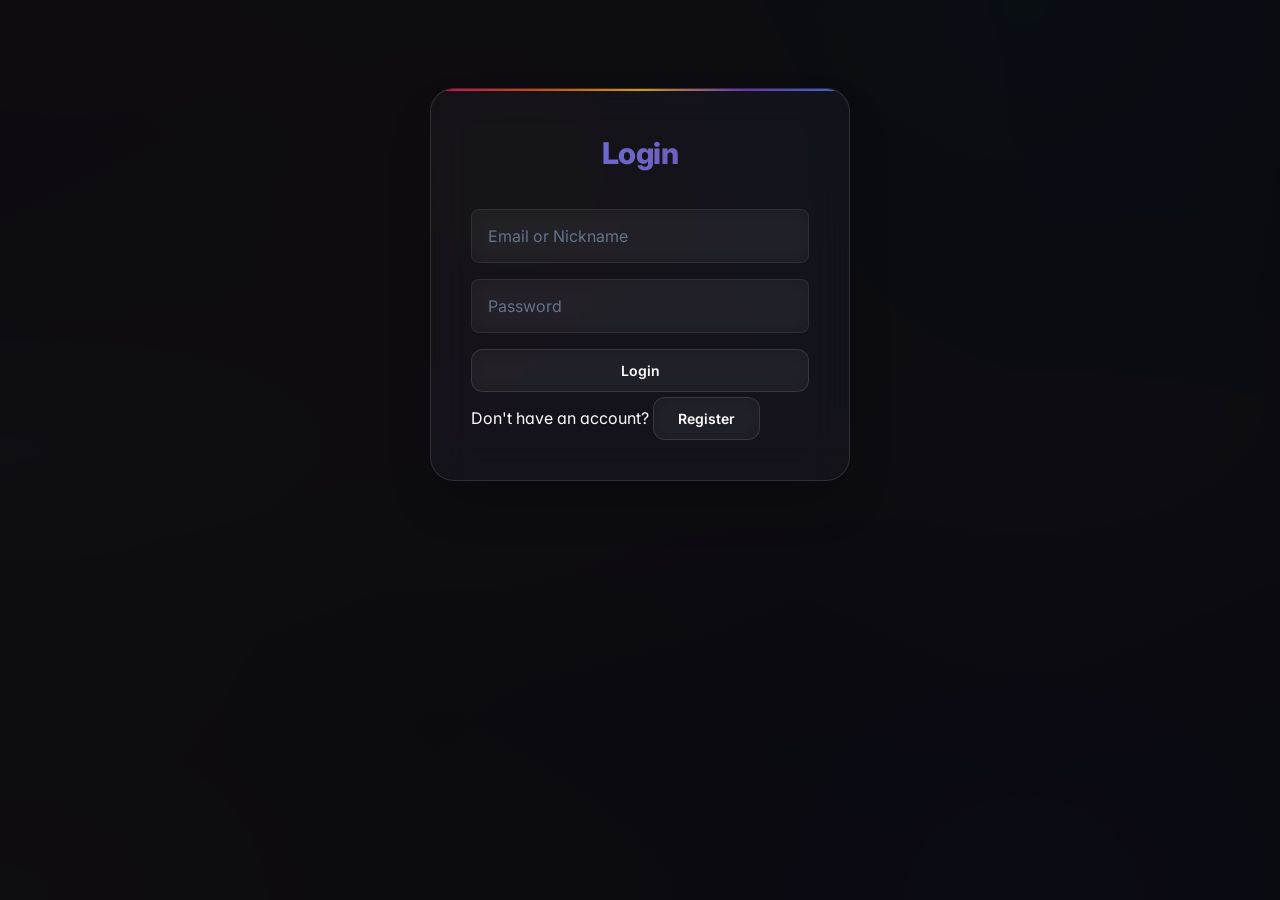
==== commit 2740e37e: "clear existing socket on logout" ====
--- a/static/index2.html
+++ b/static/index2.html
@@ -91,15 +91,6 @@
       </form>
       <p>Already have an account? <button id="show-login">Back to Login</button></p>
     </div>
-    <!-- index2.html -->
-    <!-- <div id="error-container" class="hidden">
-      <div class="error-box">
-        <h1 id="error-code"></h1>
-        <h2 id="error-title"></h2>
-        <p id="error-message"></p>
-        <button onclick="hideError()" class="btn">Close</button>
-      </div>
-    </div> -->
 
     <div id="forum-view">
       <div class="main-column-header">
@@ -130,12 +121,16 @@
         </div>
 
         <div id="user-column">
-          <h4>ALL USERS</h4>
-          <ul id="all-users">
+          <h4>ONLINE</h4>
+          <ul id="online-users-list">
+          </ul>
+          <h4 style="margin-top: 1.5rem;">OFFLINE</h4>
+          <ul id="offline-users-list">
           </ul>
         </div>
       </div>
     </div>
+    <div id="error-container" style="display:none;"></div>
   </main>
 
   <script src="/static/app.js"></script>
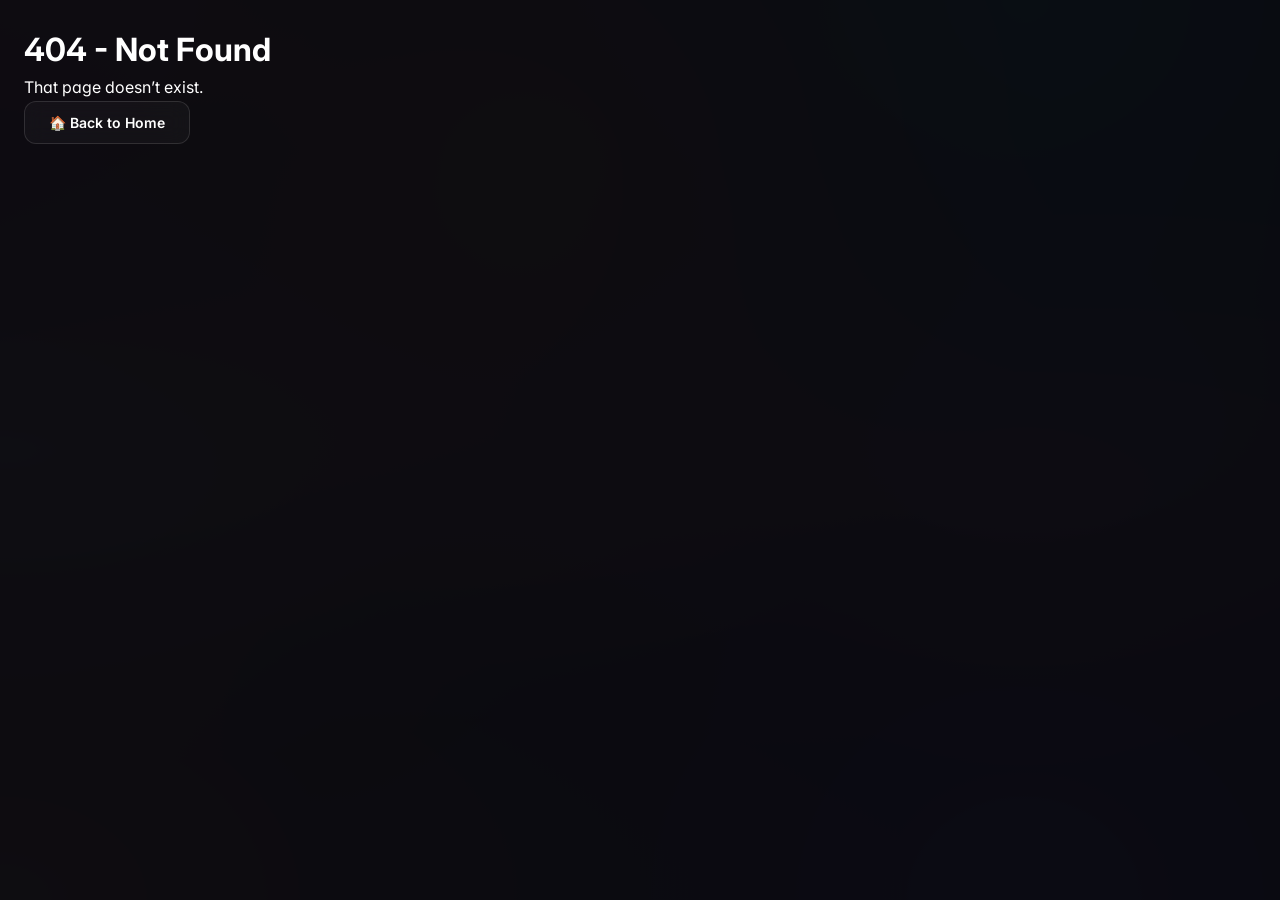
==== commit da965489: "add error pages" ====
--- a/static/index2.html
+++ b/static/index2.html
@@ -63,6 +63,11 @@
   </header>
 
   <main class="container">
+    <div id="error-page" class="hidden">
+      <h1 id="error-title">Error</h1>
+      <p id="error-message"></p>
+      <button id="back-home-btn">🏠 Back to Home</button>
+    </div>
     <div id="login-section" style="display: none;">
       <h2>Login</h2>
       <form id="login-form">
@@ -124,13 +129,12 @@
           <h4>ONLINE</h4>
           <ul id="online-users-list">
           </ul>
-          <h4 style="margin-top: 1.5rem;">OFFLINE</h4>
-          <ul id="offline-users-list">
+          <h4 style="margin-top: 1.5rem;">ALL USERS</h4>
+          <ul id="all-users-list">
           </ul>
         </div>
       </div>
     </div>
-    <div id="error-container" style="display:none;"></div>
   </main>
 
   <script src="/static/app.js"></script>
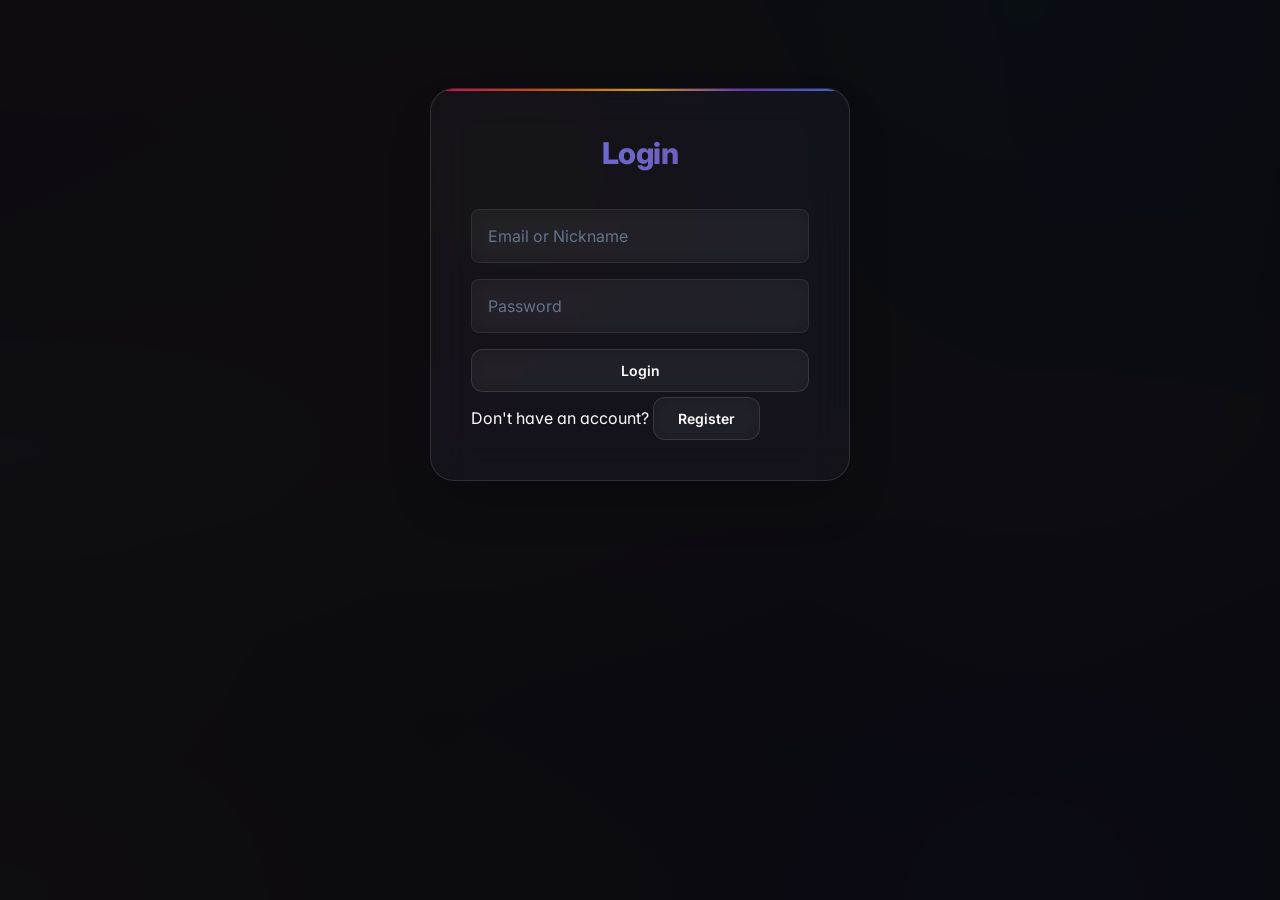
==== commit fe74cadd: "Merge remote-tracking branch 'origin/stable'" ====
--- a/static/index2.html
+++ b/static/index2.html
@@ -63,11 +63,6 @@
   </header>
 
   <main class="container">
-    <div id="error-page" class="hidden">
-      <h1 id="error-title">Error</h1>
-      <p id="error-message"></p>
-      <button id="back-home-btn">🏠 Back to Home</button>
-    </div>
     <div id="login-section" style="display: none;">
       <h2>Login</h2>
       <form id="login-form">
@@ -135,6 +130,7 @@
         </div>
       </div>
     </div>
+    <div id="error-container" style="display:none;"></div>
   </main>
 
   <script src="/static/app.js"></script>
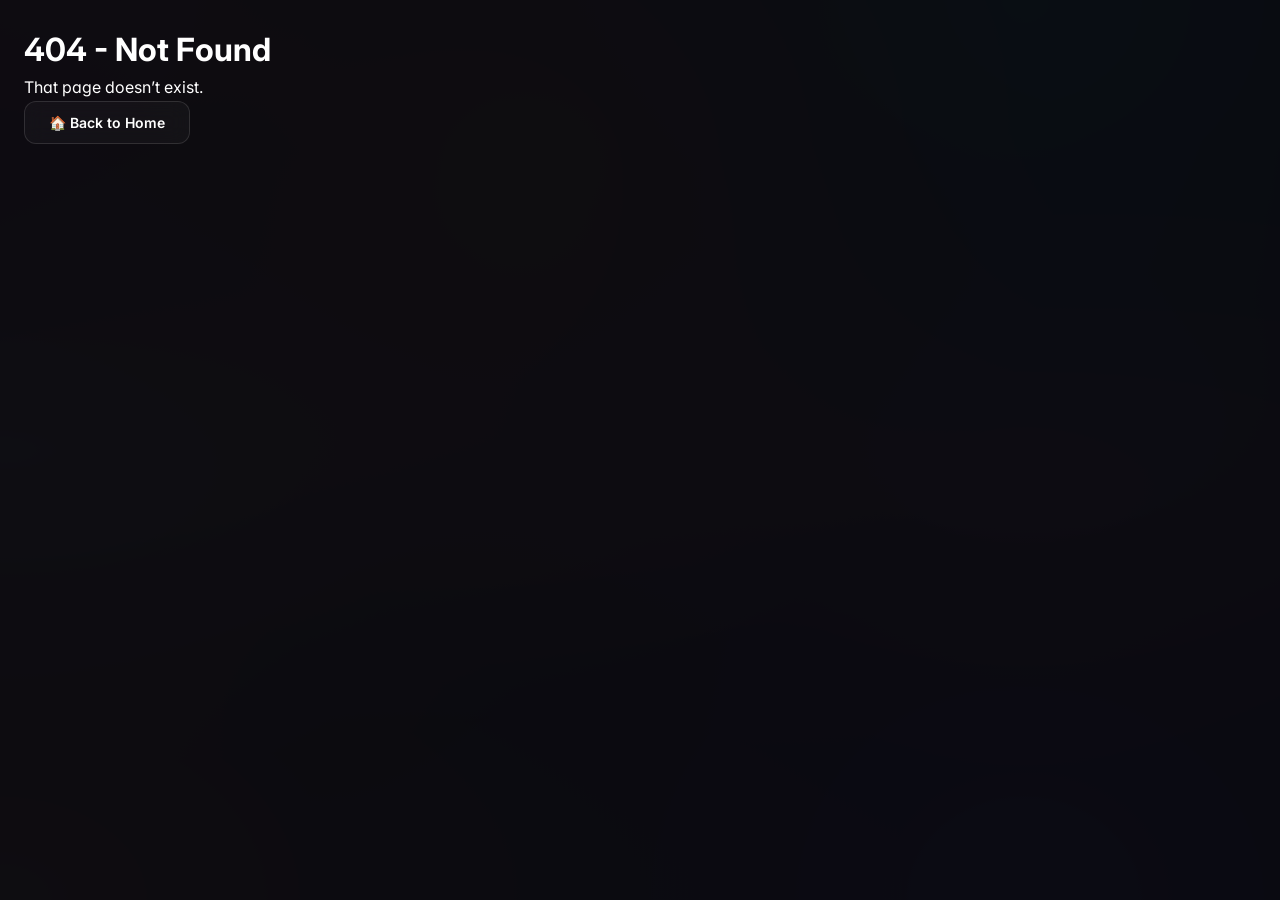
==== commit 95d5d37e: "Merge remote-tracking branch 'origin/final'" ====
--- a/static/index2.html
+++ b/static/index2.html
@@ -63,6 +63,11 @@
   </header>
 
   <main class="container">
+    <div id="error-page" class="hidden">
+      <h1 id="error-title">Error</h1>
+      <p id="error-message"></p>
+      <button id="back-home-btn">🏠 Back to Home</button>
+    </div>
     <div id="login-section" style="display: none;">
       <h2>Login</h2>
       <form id="login-form">
@@ -130,7 +135,6 @@
         </div>
       </div>
     </div>
-    <div id="error-container" style="display:none;"></div>
   </main>
 
   <script src="/static/app.js"></script>
--- a/static/styles.css
+++ b/static/styles.css
@@ -1443,7 +1443,7 @@
   height: 100vh;
   background: rgba(0, 0, 0, 0.8);
   backdrop-filter: blur(10px);
-  z-index: 4000;
+  z-index: 999;
   display: flex;
   align-items: center;
   justify-content: center;
